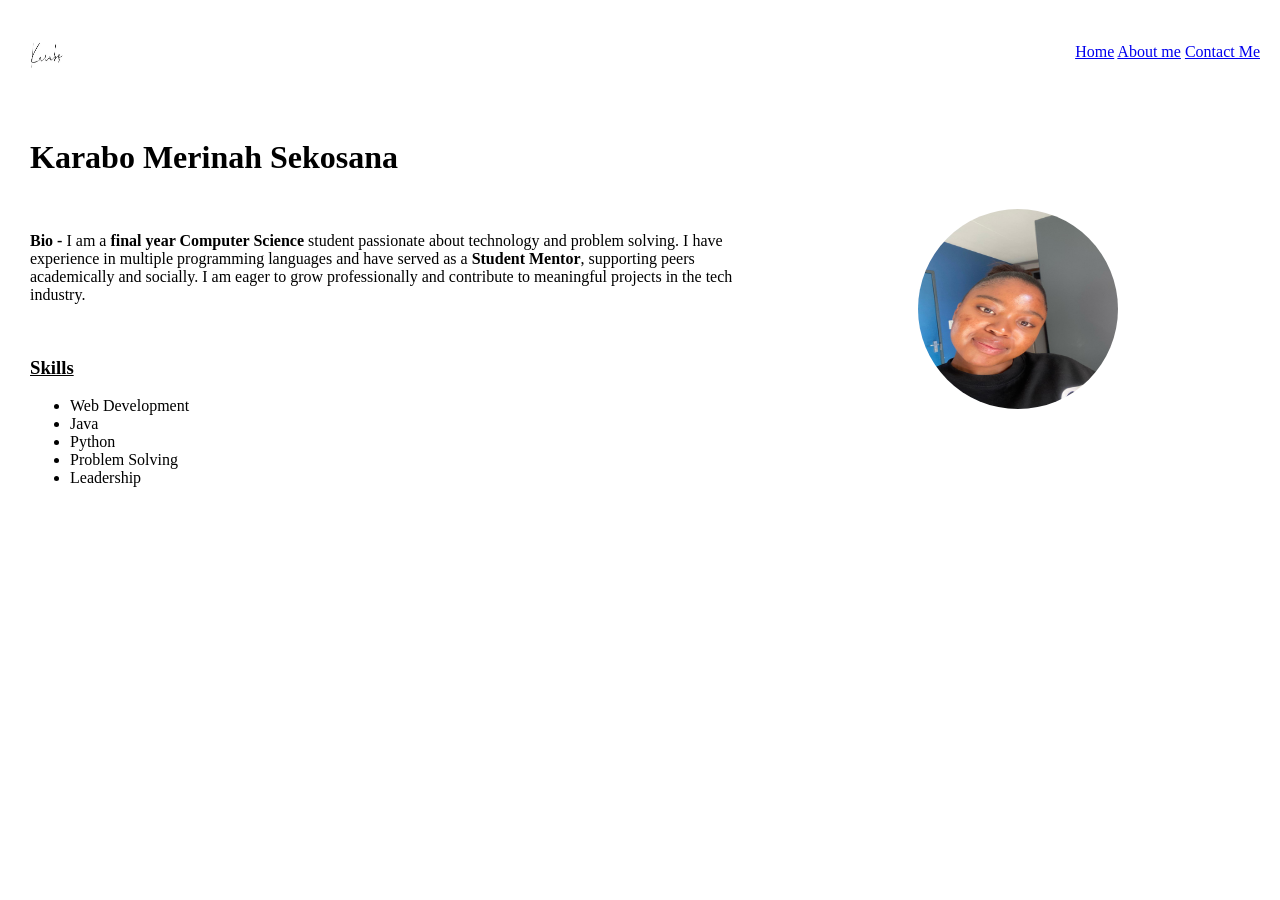
==== about.html @ 31ec8703 "split into 3 pages" ====
<!DOCTYPE html>
<html lang="en">

<head>
    <meta charset="utf-8">
    <meta name="viewport" content="width=device-width">
    <title>About Me - KM's Portfolio</title>
</head>

<body>

    
    <table width="100%" cellpadding="10">
        <tr>
            <td width="150">
                <img src="logo.png" alt="Karabo" width="50" height="60">
            </td>
            <td align="right">
                <a href="portfolio.html">Home</a>
              
                <a href="about.html">About me</a>
                
                <a href="contact.html">Contact Me</a>
            </td>
        </tr>
    </table>

    
    <table width="100%" cellpadding="20">
        <tr>
          
            <td width="60%" >
                <h1>Karabo Merinah Sekosana</h1>
                <br>
                <p>
                    <b>Bio -</b>
                    I am a <strong>final year Computer Science</strong> student passionate about
                    technology and problem solving. I have experience in multiple programming languages
                    and have served as a <b>Student Mentor</b>, supporting peers academically and socially.
                    I am eager to grow professionally and contribute to meaningful projects in the tech industry.
                </p>
                <br>
                <h3><u>Skills</u></h3>
                <ul>
                    <li>Web Development</li>
                    <li>Java</li>
                    <li>Python</li>
                    <li>Problem Solving</li>
                    <li>Leadership</li>
                </ul>
            </td>

            
            <td width="40%" align="center" >
                <img src="myself.jpeg" alt="Karabo" width="200" height="200"
                     style="border-radius: 100%;">
            </td>
        </tr>
    </table>

</body>
</html>
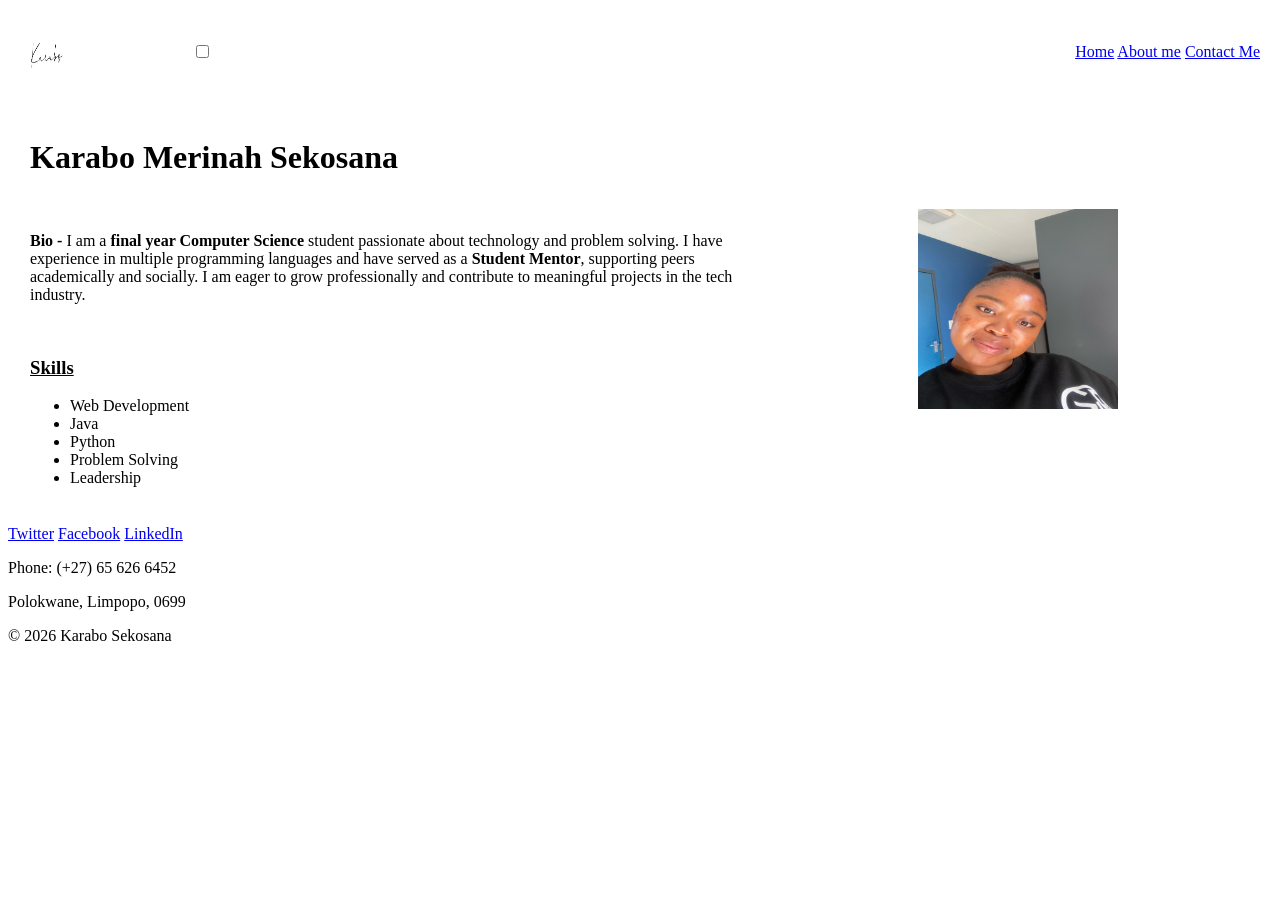
==== commit f4c04aa8: "Update HTML files with hamburger menu and footer" ====
--- a/about.html
+++ b/about.html
@@ -5,31 +5,37 @@
     <meta charset="utf-8">
     <meta name="viewport" content="width=device-width">
     <title>About Me - KM's Portfolio</title>
+    <link rel="stylesheet" href="style.css">
 </head>
 
 <body>
 
-    
     <table width="100%" cellpadding="10">
         <tr>
             <td width="150">
                 <img src="logo.png" alt="Karabo" width="50" height="60">
             </td>
-            <td align="right">
+
+            <td>
+                <input type="checkbox" id="menu-toggle">
+                <label for="menu-toggle">
+                    <div class="hamburger">
+                        <span></span><span></span><span></span>
+                    </div>
+                </label>
+            </td>
+
+            <td align="right" class="nav-links">
                 <a href="portfolio.html">Home</a>
-              
                 <a href="about.html">About me</a>
-                
                 <a href="contact.html">Contact Me</a>
             </td>
         </tr>
     </table>
 
-    
     <table width="100%" cellpadding="20">
         <tr>
-          
-            <td width="60%" >
+            <td width="60%">
                 <h1>Karabo Merinah Sekosana</h1>
                 <br>
                 <p>
@@ -50,13 +56,24 @@
                 </ul>
             </td>
 
-            
-            <td width="40%" align="center" >
-                <img src="myself.jpeg" alt="Karabo" width="200" height="200"
-                     style="border-radius: 100%;">
+            <td width="40%" align="center">
+                <img src="myself.jpeg" alt="Karabo" width="200" height="200" class="profile">
             </td>
         </tr>
     </table>
+  
+<footer>
+    <div class="footer-content">
+        <div class="footer-social">
+            <a href="https://twitter.com" target="_blank">Twitter</a>
+            <a href="https://facebook.com" target="_blank">Facebook</a>
+            <a href="https://www.linkedin.com/in/karabo-sekosana-710b85389/" target="_blank">LinkedIn</a>
+        </div>
+        <p> Phone: (+27) 65 626 6452</p>
+        <p> Polokwane, Limpopo, 0699</p>
+        <p>&copy; 2026 Karabo Sekosana</p>
+    </div>
+</footer>
 
 </body>
 </html>
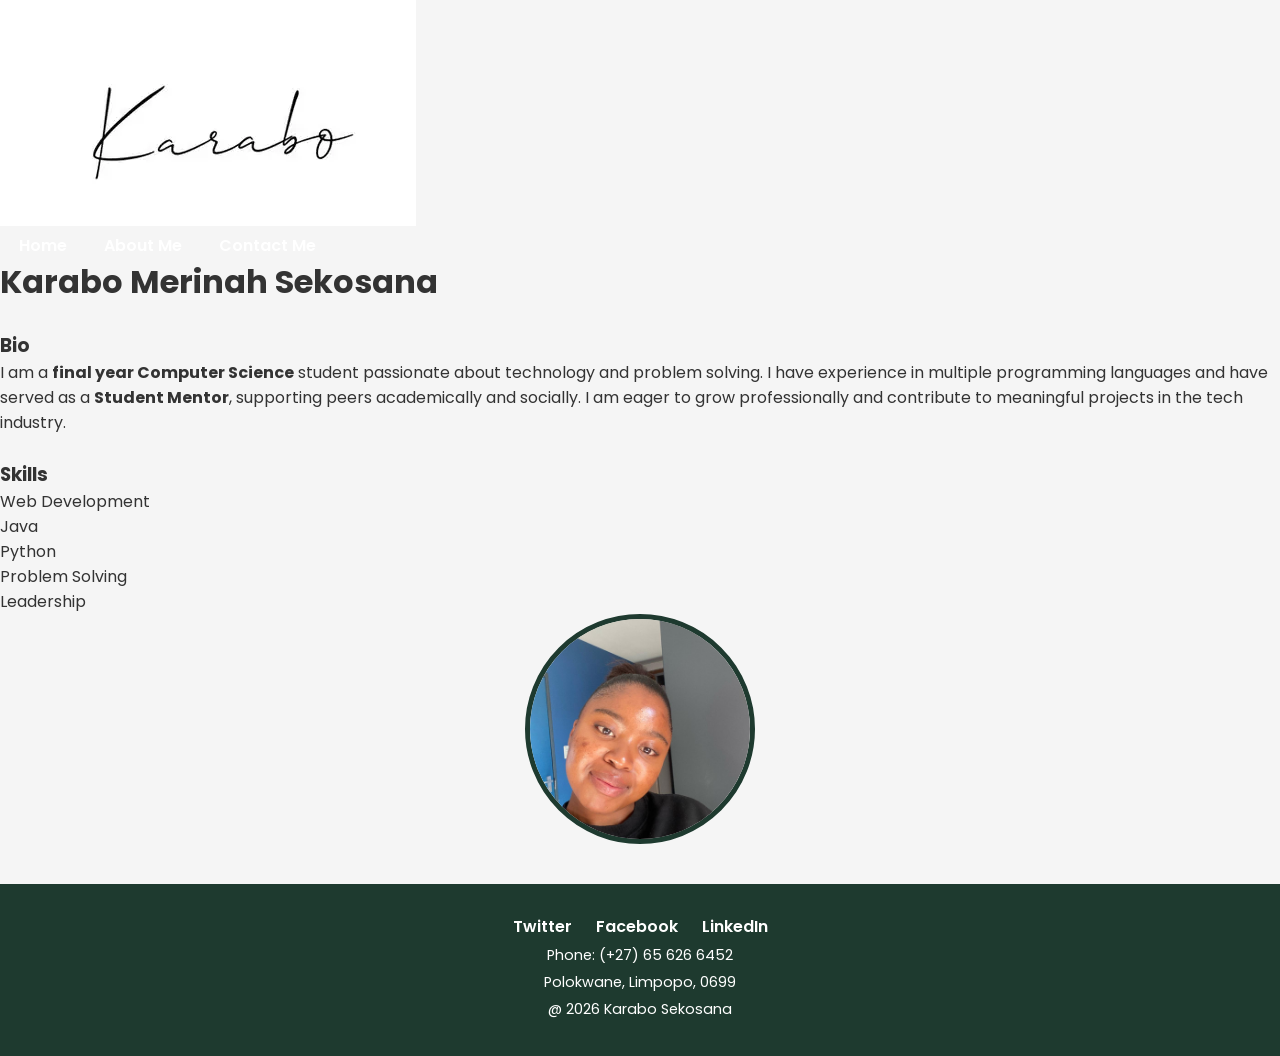
==== commit 8b19f0a3: "added video" ====
--- a/about.html
+++ b/about.html
@@ -10,70 +10,66 @@
 
 <body>
 
-    <table width="100%" cellpadding="10">
-        <tr>
-            <td width="150">
-                <img src="logo.png" alt="Karabo" width="50" height="60">
-            </td>
+    
+    <div class="navbar">
+        <img src="logo.png" alt="Karabo logo" class="logo">
 
-            <td>
-                <input type="checkbox" id="menu-toggle">
-                <label for="menu-toggle">
-                    <div class="hamburger">
-                        <span></span><span></span><span></span>
-                    </div>
-                </label>
-            </td>
+        <input type="checkbox" id="menu-toggle">
+        <label for="menu-toggle">
+            <div class="hamburger">
+                <span></span>
+                <span></span>
+                <span></span>
+            </div>
+        </label>
 
-            <td align="right" class="nav-links">
-                <a href="portfolio.html">Home</a>
-                <a href="about.html">About me</a>
-                <a href="contact.html">Contact Me</a>
-            </td>
-        </tr>
-    </table>
+        <div class="nav-links">
+            <a href="portfolio.html">Home</a>
+            <a href="about.html">About Me</a>
+            <a href="contact.html">Contact Me</a>
+        </div>
+    </div>
 
-    <table width="100%" cellpadding="20">
-        <tr>
-            <td width="60%">
-                <h1>Karabo Merinah Sekosana</h1>
-                <br>
-                <p>
-                    <b>Bio -</b>
-                    I am a <strong>final year Computer Science</strong> student passionate about
-                    technology and problem solving. I have experience in multiple programming languages
-                    and have served as a <b>Student Mentor</b>, supporting peers academically and socially.
-                    I am eager to grow professionally and contribute to meaningful projects in the tech industry.
-                </p>
-                <br>
-                <h3><u>Skills</u></h3>
-                <ul>
-                    <li>Web Development</li>
-                    <li>Java</li>
-                    <li>Python</li>
-                    <li>Problem Solving</li>
-                    <li>Leadership</li>
-                </ul>
-            </td>
+   
+    <div class="about-section">
+        <div class="about-text">
+            <h1>Karabo Merinah Sekosana</h1>
+            <br>
+            <h3>Bio</h3>
+            <p>
+                I am a <strong>final year Computer Science</strong> student passionate about
+                technology and problem solving. I have experience in multiple programming languages
+                and have served as a <strong>Student Mentor</strong>, supporting peers academically
+                and socially. I am eager to grow professionally and contribute to meaningful
+                projects in the tech industry.
+            </p>
+            <br>
+            <h3>Skills</h3>
+            <ul class="skills-list">
+                <li>Web Development</li>
+                <li>Java</li>
+                <li>Python</li>
+                <li>Problem Solving</li>
+                <li>Leadership</li>
+            </ul>
+        </div>
 
-            <td width="40%" align="center">
-                <img src="myself.jpeg" alt="Karabo" width="200" height="200" class="profile">
-            </td>
-        </tr>
-    </table>
+        <div class="about-photo">
+            <img src="myself.jpeg" alt="Karabo" class="profile">
+        </div>
+    </div>
+
   
-<footer>
-    <div class="footer-content">
+    <footer>
         <div class="footer-social">
             <a href="https://twitter.com" target="_blank">Twitter</a>
             <a href="https://facebook.com" target="_blank">Facebook</a>
             <a href="https://www.linkedin.com/in/karabo-sekosana-710b85389/" target="_blank">LinkedIn</a>
         </div>
-        <p> Phone: (+27) 65 626 6452</p>
-        <p> Polokwane, Limpopo, 0699</p>
-        <p>&copy; 2026 Karabo Sekosana</p>
-    </div>
-</footer>
+        <p>Phone: (+27) 65 626 6452</p>
+        <p>Polokwane, Limpopo, 0699</p>
+        <p>@ 2026 Karabo Sekosana</p>
+    </footer>
 
 </body>
 </html>
--- a/style.css
+++ b/style.css
@@ -0,0 +1,385 @@
+
+@import url('https://fonts.googleapis.com/css2?family=Poppins:wght@400;600;700&display=swap');
+
+* {
+    margin: 0;
+    padding: 0;
+    box-sizing: border-box;
+}
+
+html {
+    scroll-behavior: smooth;
+}
+
+body {
+    font-family: 'Poppins', sans-serif;
+    background-color: #f5f5f5;
+    color: #333333;
+}
+
+img {
+    max-width: 100%;
+    height: auto;
+}
+
+
+iframe {
+    max-width: 100%;
+}
+
+
+
+table:first-of-type {
+    background-color: #1e3a2f;
+    width: 100%;
+}
+
+table:first-of-type img {
+    height: 50px;
+    width: auto;
+}
+
+.nav-links a {
+    text-decoration: none;
+    color: white;
+    font-weight: 600;
+    padding: 8px 14px;
+    margin-left: 5px;
+}
+
+.nav-links a:hover {
+    background-color: #f4d03f;
+    color: #1e3a2f;
+    border-radius: 5px;
+}
+
+
+#menu-toggle {
+    display: none;
+}
+
+.hamburger {
+    display: none;
+    flex-direction: column;
+    gap: 5px;
+    cursor: pointer;
+    padding: 8px;
+}
+
+.hamburger span {
+    display: block;
+    width: 25px;
+    height: 3px;
+    background-color: white;
+    border-radius: 3px;
+}
+
+#menu-toggle:checked + label .hamburger span:nth-child(1) {
+    transform: translateY(8px) rotate(45deg);
+}
+
+#menu-toggle:checked + label .hamburger span:nth-child(2) {
+    opacity: 0;
+}
+
+#menu-toggle:checked + label .hamburger span:nth-child(3) {
+    transform: translateY(-8px) rotate(-45deg);
+}
+
+
+#Home {
+    background-color: #1e3a2f;
+    padding: 40px;
+    text-align: center;
+}
+
+#Home table {
+    background-color: transparent;
+}
+
+#Home p {
+    color: white;
+    font-size: 1.1rem;
+    margin-top: 15px;
+}
+
+.main-image {
+    border-radius: 10px;
+    width: 80%;
+    max-width: 80%;
+    height: auto;
+    display: block;
+    margin: 0 auto;
+}
+
+.main-image:hover {
+    opacity: 0.85;
+}
+
+#Home td img {
+    width: 80%;
+    max-width: 80%;
+    height: auto;
+}
+
+body > table:nth-of-type(2) {
+    width: 100%;
+    background-color: white;
+}
+
+body > table:nth-of-type(2) td {
+    padding: 30px;
+    vertical-align: top;
+}
+
+body > table:nth-of-type(2) h1 {
+    font-size: 2rem;
+    color: #1e3a2f;
+    margin-bottom: 15px;
+}
+
+body > table:nth-of-type(2) h3 {
+    font-size: 1.1rem;
+    color: #1e3a2f;
+    margin-bottom: 10px;
+}
+
+body > table:nth-of-type(2) p {
+    color: #555555;
+    margin-bottom: 10px;
+}
+
+body > table:nth-of-type(2) ul {
+    list-style: none;
+    padding: 0;
+    margin-top: 10px;
+}
+
+body > table:nth-of-type(2) ul li {
+    background-color: #1e3a2f;
+    color: white;
+    display: inline-block;
+    padding: 6px 16px;
+    margin: 5px 3px;
+    border-radius: 20px;
+    font-size: 0.9rem;
+}
+
+body > table:nth-of-type(2) ul li:hover {
+    background-color: #f4d03f;
+    color: #1e3a2f;
+}
+
+.profile {
+    border-radius: 50%;
+    border: 5px solid #1e3a2f;
+    width: 200px;
+    height: 200px;
+    object-fit: cover;
+    display: block;
+    margin: 0 auto;
+}
+
+.profile:hover {
+    border-color: #f4d03f;
+}
+
+
+
+body > table:nth-of-type(2) h2 {
+    font-size: 1.8rem;
+    color: #1e3a2f;
+    margin-bottom: 10px;
+}
+
+body > table:nth-of-type(2) a {
+    text-decoration: none;
+    color: #1e3a2f;
+    font-weight: 600;
+}
+
+body > table:nth-of-type(2) a:hover {
+    color: #f4d03f;
+    text-decoration: underline;
+}
+
+body > table:nth-of-type(2) iframe {
+    border: none;
+    border-radius: 8px;
+    width: 100%;
+    max-width: 250px;
+    height: 160px;
+}
+
+
+
+footer {
+    background-color: #1e3a2f;
+    color: white;
+    text-align: center;
+    padding: 30px 20px;
+    margin-top: 40px;
+}
+
+.footer-social a {
+    color: white;
+    text-decoration: none;
+    margin: 0 10px;
+    font-weight: 600;
+}
+
+.footer-social a:hover {
+    color: #f4d03f;
+}
+
+footer p {
+    margin: 6px 0;
+    font-size: 0.9rem;
+}
+
+
+@media (min-width: 1024px) {
+
+    .main-image {
+        width: 80%;
+        max-width: 80%;
+    }
+
+    body > table:nth-of-type(2) h1 {
+        font-size: 2.4rem;
+    }
+
+    .profile {
+        width: 230px;
+        height: 230px;
+    }
+}
+
+
+@media (min-width: 641px) and (max-width: 1023px) {
+
+    table, tbody, tr, td {
+        display: block;
+        width: 100% !important;
+        text-align: center;
+    }
+
+    td {
+        padding: 15px !important;
+    }
+
+    table:first-of-type,
+    table:first-of-type tbody,
+    table:first-of-type tr {
+        display: flex;
+        flex-wrap: wrap;
+        align-items: center;
+        justify-content: space-between;
+    }
+
+    table:first-of-type td {
+        width: auto !important;
+    }
+
+    .main-image {
+        width: 85%;
+        max-width: 85%;
+    }
+
+    #Home td img {
+        width: 85%;
+        max-width: 85%;
+    }
+
+    .profile {
+        width: 170px;
+        height: 170px;
+    }
+
+    body > table:nth-of-type(2) iframe {
+        max-width: 100%;
+        margin: 0 auto;
+    }
+}
+
+
+@media (max-width: 640px) {
+
+  
+    .hamburger {
+        display: flex;
+    }
+
+    
+    .nav-links {
+        display: none;
+        width: 100%;
+        text-align: center;
+        background-color: #1e3a2f;
+        padding: 10px 0;
+    }
+
+    
+    #menu-toggle:checked ~ td.nav-links {
+        display: block;
+    }
+
+    .nav-links a {
+        display: block;
+        padding: 10px;
+        border-bottom: 1px solid rgba(255, 255, 255, 0.1);
+    }
+
+   
+    table, tbody, tr, td {
+        display: block;
+        width: 100% !important;
+        text-align: center;
+    }
+
+    td {
+        padding: 15px !important;
+    }
+
+    
+    table:first-of-type,
+    table:first-of-type tbody,
+    table:first-of-type tr {
+        display: flex;
+        flex-wrap: wrap;
+        align-items: center;
+        justify-content: space-between;
+    }
+
+    table:first-of-type td {
+        width: auto !important;
+    }
+
+    .main-image {
+        width: 100%;
+        max-width: 100%;
+    }
+
+    #Home td img {
+        width: 100%;
+        max-width: 100%;
+    }
+
+    .profile {
+        width: 140px;
+        height: 140px;
+    }
+
+    body > table:nth-of-type(2) iframe {
+        max-width: 100%;
+        height: 180px;
+    }
+
+    .footer-social a {
+        display: block;
+        margin: 8px auto;
+    }
+    
+}
+ 
+
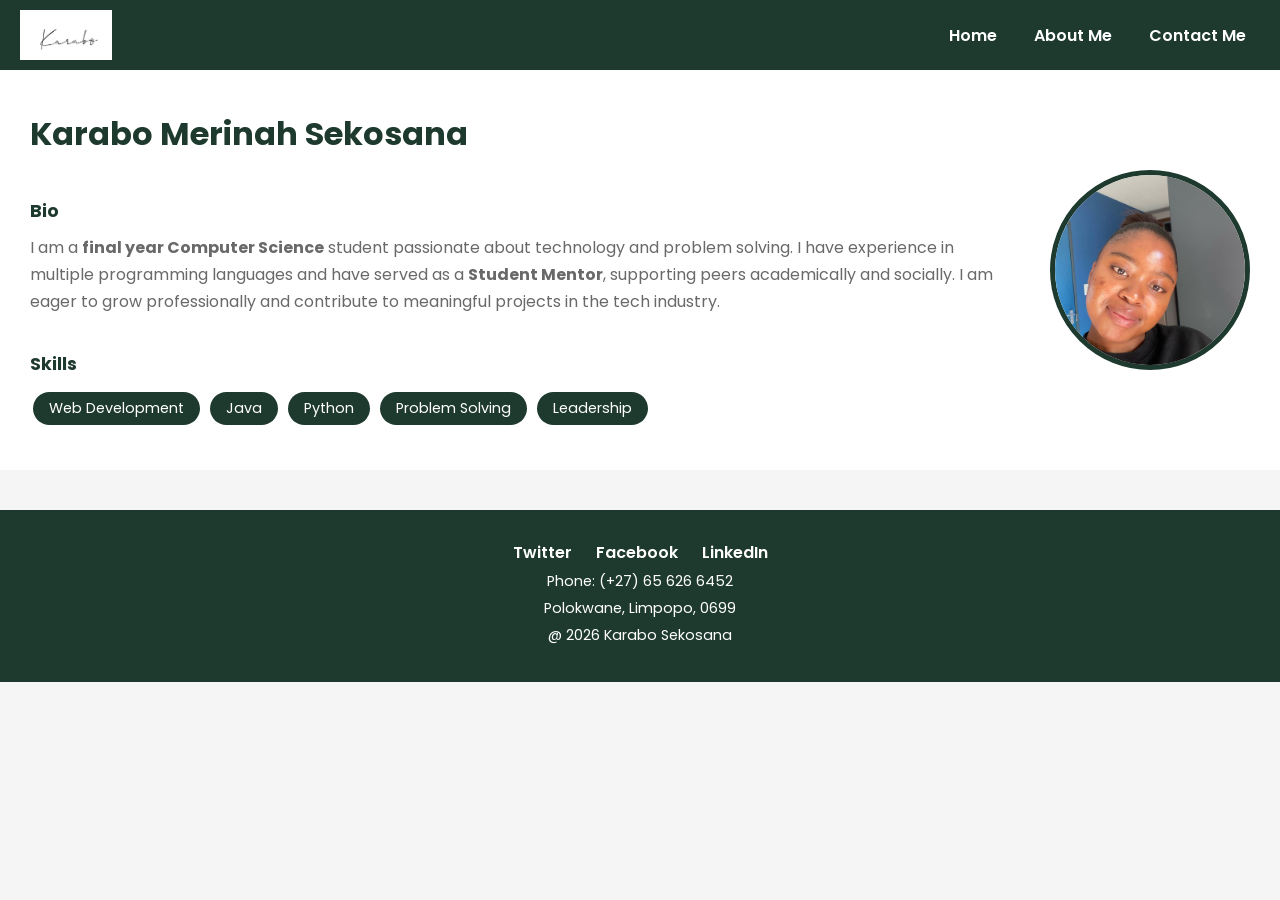
==== commit 4020cb9a: "Added a video" ====
--- a/about.html
+++ b/about.html
@@ -10,7 +10,6 @@
 
 <body>
 
-    
     <div class="navbar">
         <img src="logo.png" alt="Karabo logo" class="logo">
 
@@ -30,7 +29,7 @@
         </div>
     </div>
 
-   
+  
     <div class="about-section">
         <div class="about-text">
             <h1>Karabo Merinah Sekosana</h1>
@@ -59,7 +58,7 @@
         </div>
     </div>
 
-  
+   
     <footer>
         <div class="footer-social">
             <a href="https://twitter.com" target="_blank">Twitter</a>
--- a/style.css
+++ b/style.css
@@ -1,5 +1,5 @@
-
 @import url('https://fonts.googleapis.com/css2?family=Poppins:wght@400;600;700&display=swap');
+
 
 * {
     margin: 0;
@@ -7,50 +7,41 @@
     box-sizing: border-box;
 }
 
+
 html {
     scroll-behavior: smooth;
 }
 
+
 body {
     font-family: 'Poppins', sans-serif;
-    background-color: #f5f5f5;
-    color: #333333;
-}
+    background-color: whitesmoke;
+    color: darkslategray;
+}
+
 
 img {
     max-width: 100%;
     height: auto;
 }
 
-
 iframe {
     max-width: 100%;
 }
 
 
-
-table:first-of-type {
+.navbar {
     background-color: #1e3a2f;
-    width: 100%;
-}
-
-table:first-of-type img {
+    display: flex;
+    align-items: center;
+    justify-content: space-between;
+    padding: 10px 20px;
+    flex-wrap: wrap;
+}
+
+.logo {
     height: 50px;
     width: auto;
-}
-
-.nav-links a {
-    text-decoration: none;
-    color: white;
-    font-weight: 600;
-    padding: 8px 14px;
-    margin-left: 5px;
-}
-
-.nav-links a:hover {
-    background-color: #f4d03f;
-    color: #1e3a2f;
-    border-radius: 5px;
 }
 
 
@@ -74,88 +65,89 @@
     border-radius: 3px;
 }
 
-#menu-toggle:checked + label .hamburger span:nth-child(1) {
-    transform: translateY(8px) rotate(45deg);
-}
-
-#menu-toggle:checked + label .hamburger span:nth-child(2) {
-    opacity: 0;
-}
-
-#menu-toggle:checked + label .hamburger span:nth-child(3) {
-    transform: translateY(-8px) rotate(-45deg);
-}
-
-
-#Home {
+
+
+.nav-links a {
+    text-decoration: none;
+    color: white;
+    font-weight: 600;
+    padding: 8px 14px;
+    margin-left: 5px;
+}
+
+
+.nav-links a:hover {
+    background-color: yellow;
+    color: #1e3a2f;
+    border-radius: 5px;
+}
+
+
+
+
+.hero {
     background-color: #1e3a2f;
     padding: 40px;
     text-align: center;
 }
 
-#Home table {
-    background-color: transparent;
-}
-
-#Home p {
+
+.hero-video {
+    width: 80%;
+    max-width: 900px;
+    border-radius: 10px;
+    display: block;
+    margin: 0 auto;
+}
+
+
+.hero p {
     color: white;
     font-size: 1.1rem;
     margin-top: 15px;
 }
 
-.main-image {
-    border-radius: 10px;
-    width: 80%;
-    max-width: 80%;
-    height: auto;
-    display: block;
-    margin: 0 auto;
-}
-
-.main-image:hover {
-    opacity: 0.85;
-}
-
-#Home td img {
-    width: 80%;
-    max-width: 80%;
-    height: auto;
-}
-
-body > table:nth-of-type(2) {
-    width: 100%;
+
+
+.about-section {
     background-color: white;
-}
-
-body > table:nth-of-type(2) td {
-    padding: 30px;
-    vertical-align: top;
-}
-
-body > table:nth-of-type(2) h1 {
+    display: flex;
+    flex-wrap: wrap;
+    padding: 40px 30px;
+    gap: 30px;
+}
+
+.about-text {
+    flex: 1;
+    min-width: 250px;
+}
+
+.about-text h1 {
     font-size: 2rem;
     color: #1e3a2f;
     margin-bottom: 15px;
 }
 
-body > table:nth-of-type(2) h3 {
+.about-text h3 {
     font-size: 1.1rem;
     color: #1e3a2f;
     margin-bottom: 10px;
 }
 
-body > table:nth-of-type(2) p {
-    color: #555555;
+.about-text p {
+    color: dimgray;
     margin-bottom: 10px;
-}
-
-body > table:nth-of-type(2) ul {
+    line-height: 1.7;
+}
+
+
+.skills-list {
     list-style: none;
     padding: 0;
     margin-top: 10px;
 }
 
-body > table:nth-of-type(2) ul li {
+.skills-list li {
     background-color: #1e3a2f;
     color: white;
     display: inline-block;
@@ -165,10 +157,19 @@
     font-size: 0.9rem;
 }
 
-body > table:nth-of-type(2) ul li:hover {
-    background-color: #f4d03f;
-    color: #1e3a2f;
-}
+.skills-list li:hover {
+    background-color: yellow;
+    color: #1e3a2f;
+}
+
+
+.about-photo {
+    display: flex;
+    align-items: center;
+    justify-content: center;
+    min-width: 200px;
+}
+
 
 .profile {
     border-radius: 50%;
@@ -177,37 +178,61 @@
     height: 200px;
     object-fit: cover;
     display: block;
-    margin: 0 auto;
 }
 
 .profile:hover {
-    border-color: #f4d03f;
-}
-
-
-
-body > table:nth-of-type(2) h2 {
-    font-size: 1.8rem;
+    border-color: yellow;
+}
+
+
+
+
+.contact-section {
+    background-color: white;
+    display: flex;
+    flex-wrap: wrap;
+    padding: 50px 30px;
+    gap: 30px;
+}
+
+.contact-info,
+.contact-links,
+.contact-map {
+    flex: 1;
+    min-width: 200px;
+}
+
+.contact-info h2,
+.contact-links h3,
+.contact-map h3 {
     color: #1e3a2f;
     margin-bottom: 10px;
 }
 
-body > table:nth-of-type(2) a {
+.contact-info p {
+    color: dimgray;
+    margin-bottom: 8px;
+}
+
+
+.contact-links a {
+    display: block;
     text-decoration: none;
     color: #1e3a2f;
     font-weight: 600;
-}
-
-body > table:nth-of-type(2) a:hover {
-    color: #f4d03f;
+    margin-bottom: 12px;
+}
+
+.contact-links a:hover {
+    color: yellow;
     text-decoration: underline;
 }
 
-body > table:nth-of-type(2) iframe {
+
+.contact-map iframe {
     border: none;
     border-radius: 8px;
     width: 100%;
-    max-width: 250px;
     height: 160px;
 }
 
@@ -229,7 +254,7 @@
 }
 
 .footer-social a:hover {
-    color: #f4d03f;
+    color: yellow;
 }
 
 footer p {
@@ -238,79 +263,38 @@
 }
 
 
-@media (min-width: 1024px) {
-
-    .main-image {
-        width: 80%;
-        max-width: 80%;
-    }
-
-    body > table:nth-of-type(2) h1 {
-        font-size: 2.4rem;
-    }
-
-    .profile {
-        width: 230px;
-        height: 230px;
-    }
-}
 
 
 @media (min-width: 641px) and (max-width: 1023px) {
 
-    table, tbody, tr, td {
-        display: block;
-        width: 100% !important;
-        text-align: center;
-    }
-
-    td {
-        padding: 15px !important;
-    }
-
-    table:first-of-type,
-    table:first-of-type tbody,
-    table:first-of-type tr {
-        display: flex;
-        flex-wrap: wrap;
+    .hero-video {
+        width: 90%;
+    }
+
+    .about-section {
+        flex-direction: column;
         align-items: center;
-        justify-content: space-between;
-    }
-
-    table:first-of-type td {
-        width: auto !important;
-    }
-
-    .main-image {
-        width: 85%;
-        max-width: 85%;
-    }
-
-    #Home td img {
-        width: 85%;
-        max-width: 85%;
-    }
-
-    .profile {
-        width: 170px;
-        height: 170px;
-    }
-
-    body > table:nth-of-type(2) iframe {
-        max-width: 100%;
-        margin: 0 auto;
-    }
-}
+        text-align: center;
+    }
+
+    .contact-section {
+        flex-direction: column;
+        align-items: center;
+        text-align: center;
+    }
+}
+
+
 
 
 @media (max-width: 640px) {
 
-  
+   
     .hamburger {
         display: flex;
     }
 
-    
+   
     .nav-links {
         display: none;
         width: 100%;
@@ -319,11 +303,12 @@
         padding: 10px 0;
     }
 
-    
-    #menu-toggle:checked ~ td.nav-links {
+   
+    #menu-toggle:checked ~ .nav-links {
         display: block;
     }
 
+   
     .nav-links a {
         display: block;
         padding: 10px;
@@ -331,55 +316,33 @@
     }
 
    
-    table, tbody, tr, td {
-        display: block;
-        width: 100% !important;
-        text-align: center;
-    }
-
-    td {
-        padding: 15px !important;
-    }
-
-    
-    table:first-of-type,
-    table:first-of-type tbody,
-    table:first-of-type tr {
-        display: flex;
-        flex-wrap: wrap;
+    .hero-video {
+        width: 100%;
+    }
+
+  
+    .about-section {
+        flex-direction: column;
         align-items: center;
-        justify-content: space-between;
-    }
-
-    table:first-of-type td {
-        width: auto !important;
-    }
-
-    .main-image {
-        width: 100%;
-        max-width: 100%;
-    }
-
-    #Home td img {
-        width: 100%;
-        max-width: 100%;
-    }
-
-    .profile {
-        width: 140px;
-        height: 140px;
-    }
-
-    body > table:nth-of-type(2) iframe {
-        max-width: 100%;
+        text-align: center;
+    }
+
+   
+    .contact-section {
+        flex-direction: column;
+        align-items: center;
+        text-align: center;
+    }
+
+   
+    .contact-map iframe {
         height: 180px;
     }
 
+   
     .footer-social a {
         display: block;
         margin: 8px auto;
     }
-    
-}
- 
-
+
+}
